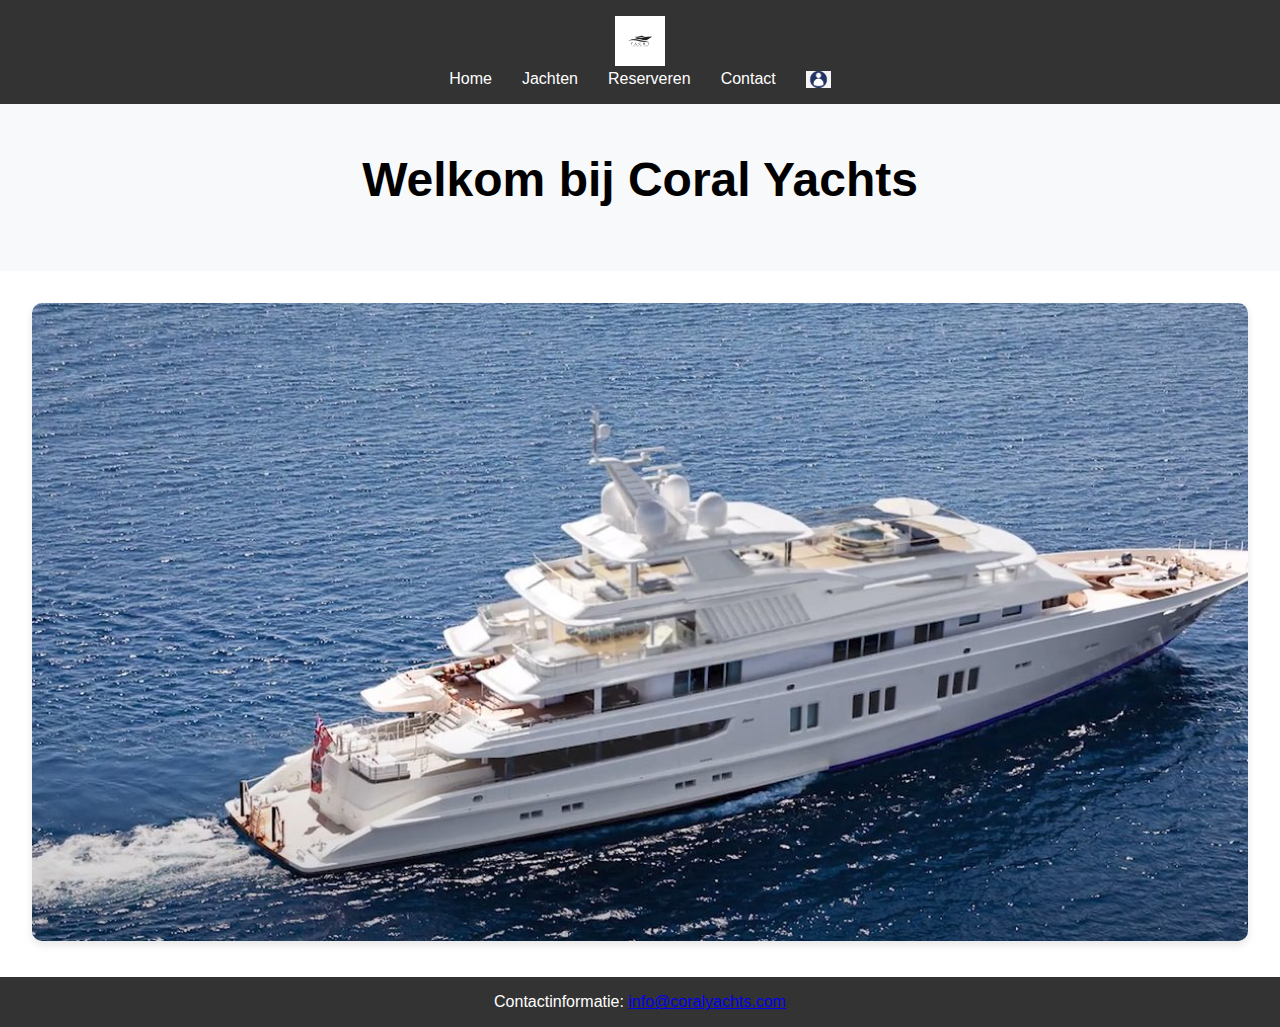
==== project 2/index.html @ 58f59e23 "CoralYachts-code" ====
<!DOCTYPE html>
<html lang="en">

<head>
    <meta charset="UTF-8">
    <meta name="viewport" content="width=device-width, initial-scale=1.0">
    <title>Coral Yachts</title>
    <link rel="stylesheet" href="styles.css">
</head>

<body>

    <header>
        <nav>
            <div id="logo">
                <img src="jachtlogo.jpg" alt="Coral Yachts Logo" width="150"><!-- Consider adding a logo image -->
            </div>
            <ul class="navbar">
                <li><a href="index.html" class="nav-link active">Home</a></li>
                <li><a href="Jachten.html" class="nav-link">Jachten</a></li>
                <li><a href="Reserveren.html" class="nav-link">Reserveren</a></li>
                <li><a href="Contact.html" class="nav-link">Contact</a></li>
                <li><a href="login.html" class="nav-link">
                        <img src="login-icon.png" alt="Inloggen" class="login-icon">
                    </a>
                </li>
            </ul>
        </nav>
    </header>

    <section id="hero">
        <div class="hero-text">
            <h1>Welkom bij Coral Yachts</h1>
        </div>
    </section>

    <section id="yachts">
        <div class="yacht-image">
            <img src="my1.jpg" alt="Coral Yacht" width="100%">
        </div>
    </section>

    <footer>
        <div class="footer-content">
            <p>Contactinformatie: <a href="mailto:info@coralyachts.com">info@coralyachts.com</a></p>
        </div>
    </footer>

</body>

</html>
---- project 2/styles.css ----
/* Universal Styles */
* {
    margin: 0;
    padding: 0;
    box-sizing: border-box;
    font-family: 'Segoe UI', Tahoma, Geneva, Verdana, sans-serif;
}

/* Header Styles */
header {
    background-color: #333;
    color: #fff;
    padding: 1rem 2rem;
    text-align: center;
}

nav ul {
    list-style-type: none;
    display: flex;
    justify-content: center;
    align-items: center;
}

nav ul li {
    margin: 0 15px;
}

nav ul li a {
    text-decoration: none;
    color: #fff;
    transition: color 0.3s ease;
}

nav ul li a:hover {
    color: #ffc107;
}

/* Hero Section Styles */
#hero {
    background-color: #f8f9fa;
    padding: 3rem;
    text-align: center;
}

#hero h1 {
    font-size: 3rem;
    margin-bottom: 1rem;
}

/* Yachts Section Styles */
#yachts {
    text-align: center;
    padding: 2rem;
}

#yachts img {
    max-width: 100%;
    height: auto;
    border-radius: 10px;
    box-shadow: 0 4px 8px rgba(0, 0, 0, 0.1);
}

/* Footer Styles */
footer {
    background-color: #333;
    color: #fff;
    text-align: center;
    padding: 1rem 2rem;
    position: relative;
}

/* Navigation Icons */
.login-icon {
    width: 25px;
    vertical-align: middle;
}
/* CSS-code om de afbeelding proportioneel kleiner te maken */
#logo img {
    width: 50px;
    height: auto;
}
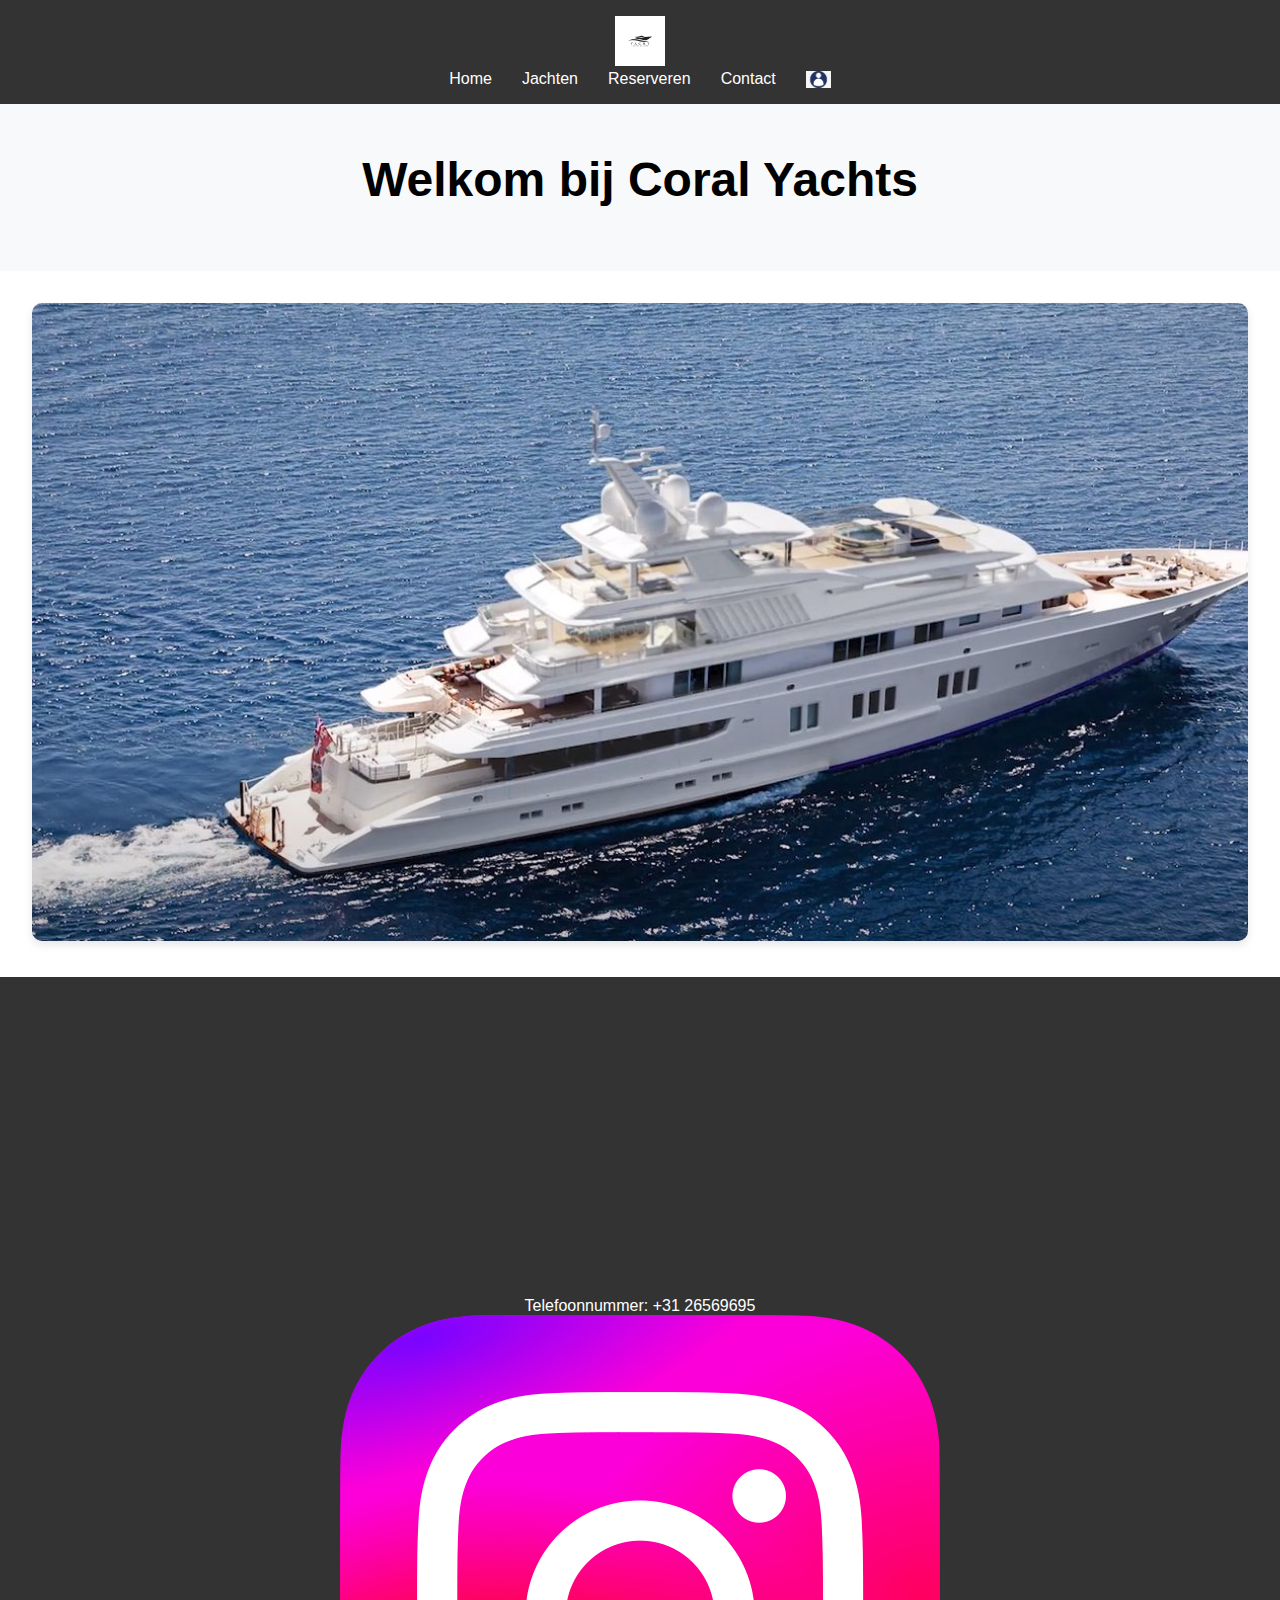
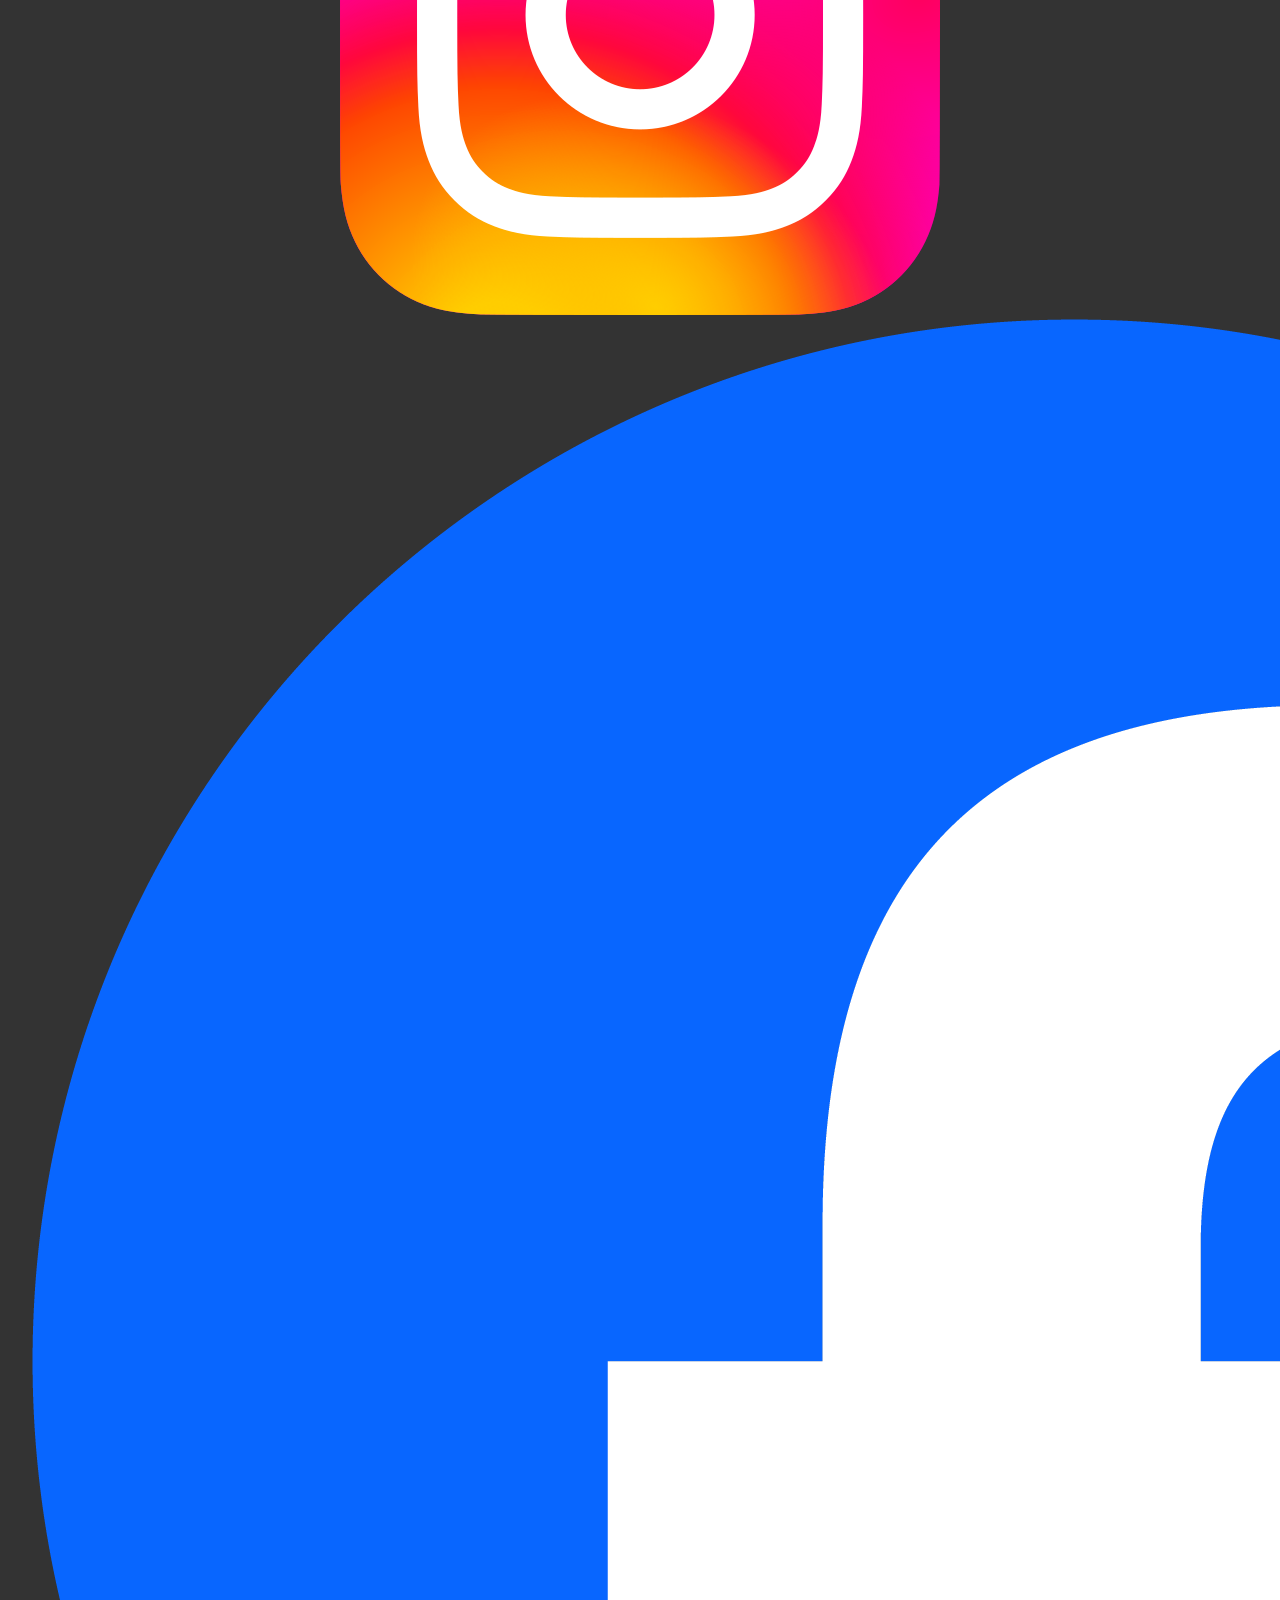
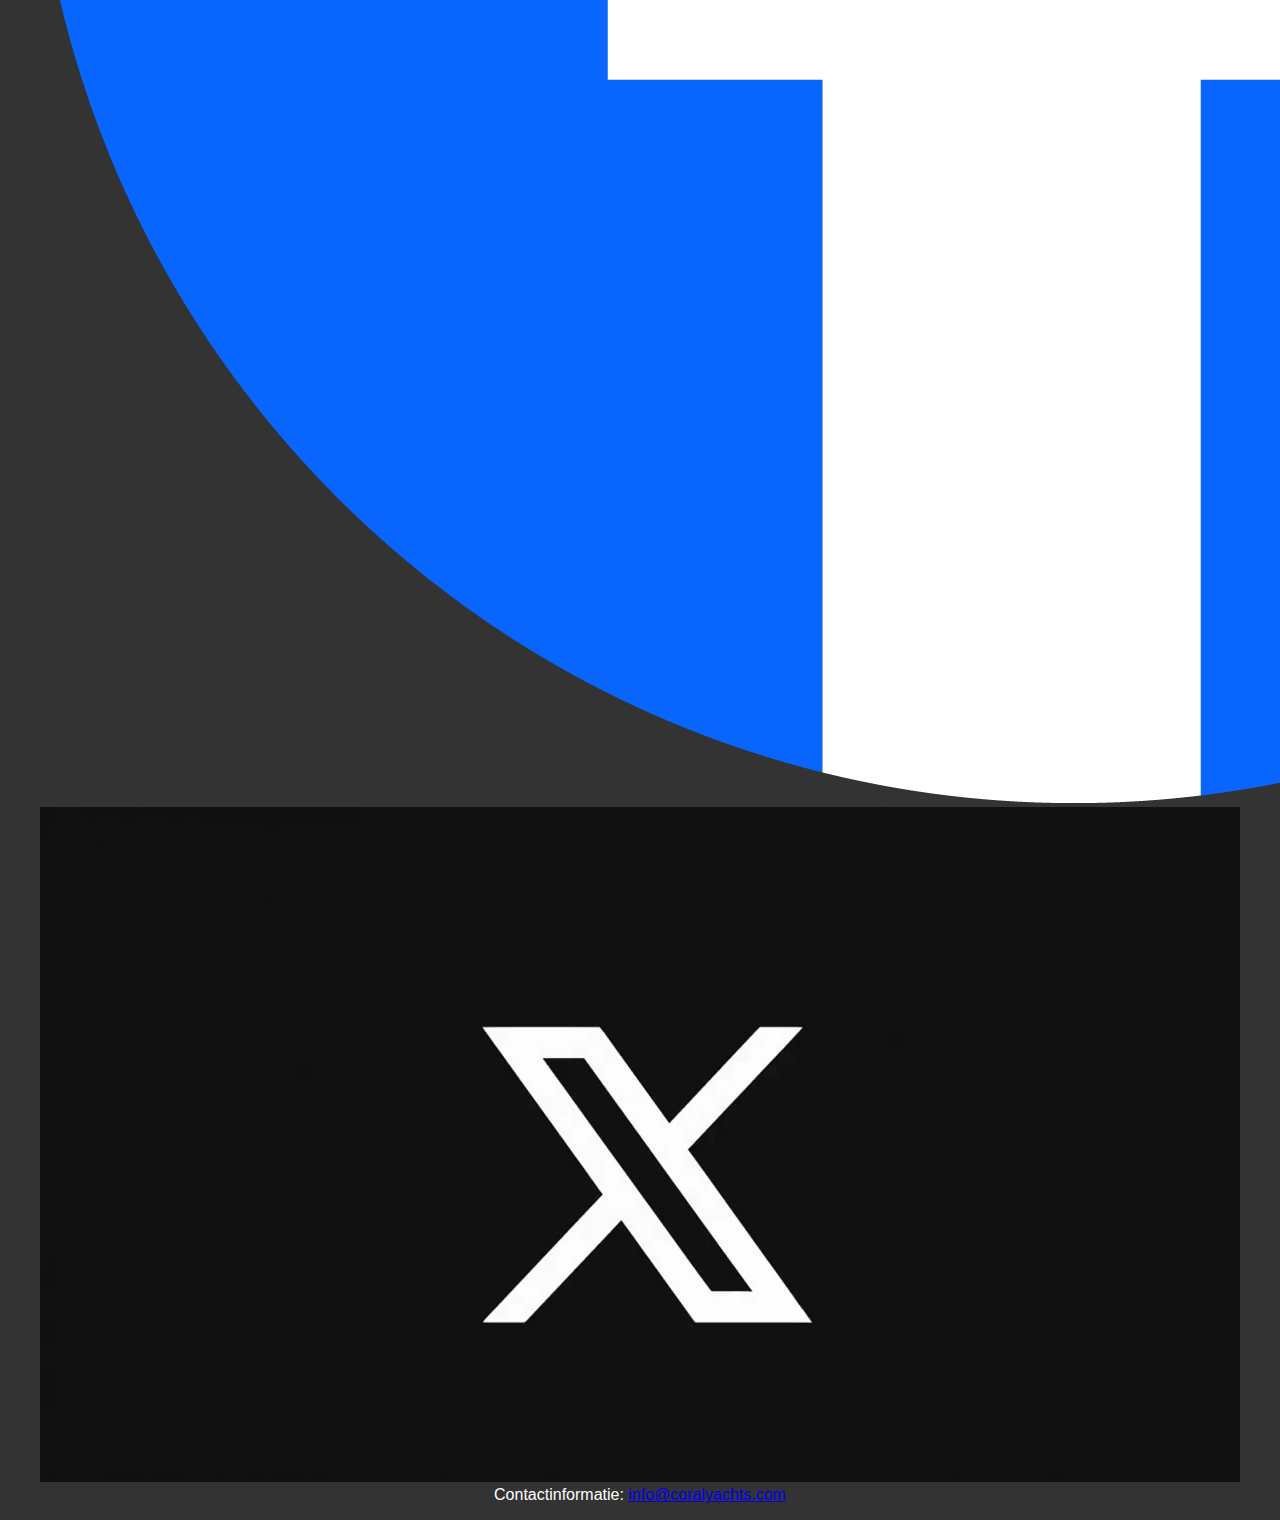
==== commit 144a9f81: "Update index.html" ====
--- a/project 2/index.html
+++ b/project 2/index.html
@@ -41,6 +41,22 @@
     </section>
 
     <footer>
+        <iframe src="https://www.google.com/maps/embed?pb=!1m18!1m12!1m3!1d2444.9513560123905!2d5.968986312143225!3d52.207931471864235!2m3!1f0!2f0!3f0!3m2!1i1024!2i768!4f13.1!3m3!1m2!1s0x47c7b882276703df%3A0x2c7987fa5413b368!2sAventus%2C%20Laan%20van%20de%20Mensenrechten%20Apeldoorn!5e0!3m2!1snl!2snl!4v1698666446400!5m2!1snl!2snl" width="400" height="300" style="border:0;" allowfullscreen="" loading="lazy" referrerpolicy="no-referrer-when-downgrade"></iframe>
+      
+        <p>Telefoonnummer: +31 26569695</p> <!-- Voeg je eigen telefoonnummer toe -->
+    
+        <div class="social-icons">
+            <a href="https://www.instagram.com/jouwprofiel" target="_blank">
+                <img src="path_to_instagram_icon.png" alt="Instagram" />
+            </a>
+            <a href="https://www.facebook.com/jouwprofiel" target="_blank">
+                <img src="path_to_facebook_icon.png" alt="Facebook" />
+            </a>
+            <a href="https://twitter.com/jouwprofiel" target="_blank">
+                <img src="path_to_twitter_icon.png" alt="X" />
+            </a>
+            
+        </div>
         <div class="footer-content">
             <p>Contactinformatie: <a href="mailto:info@coralyachts.com">info@coralyachts.com</a></p>
         </div>
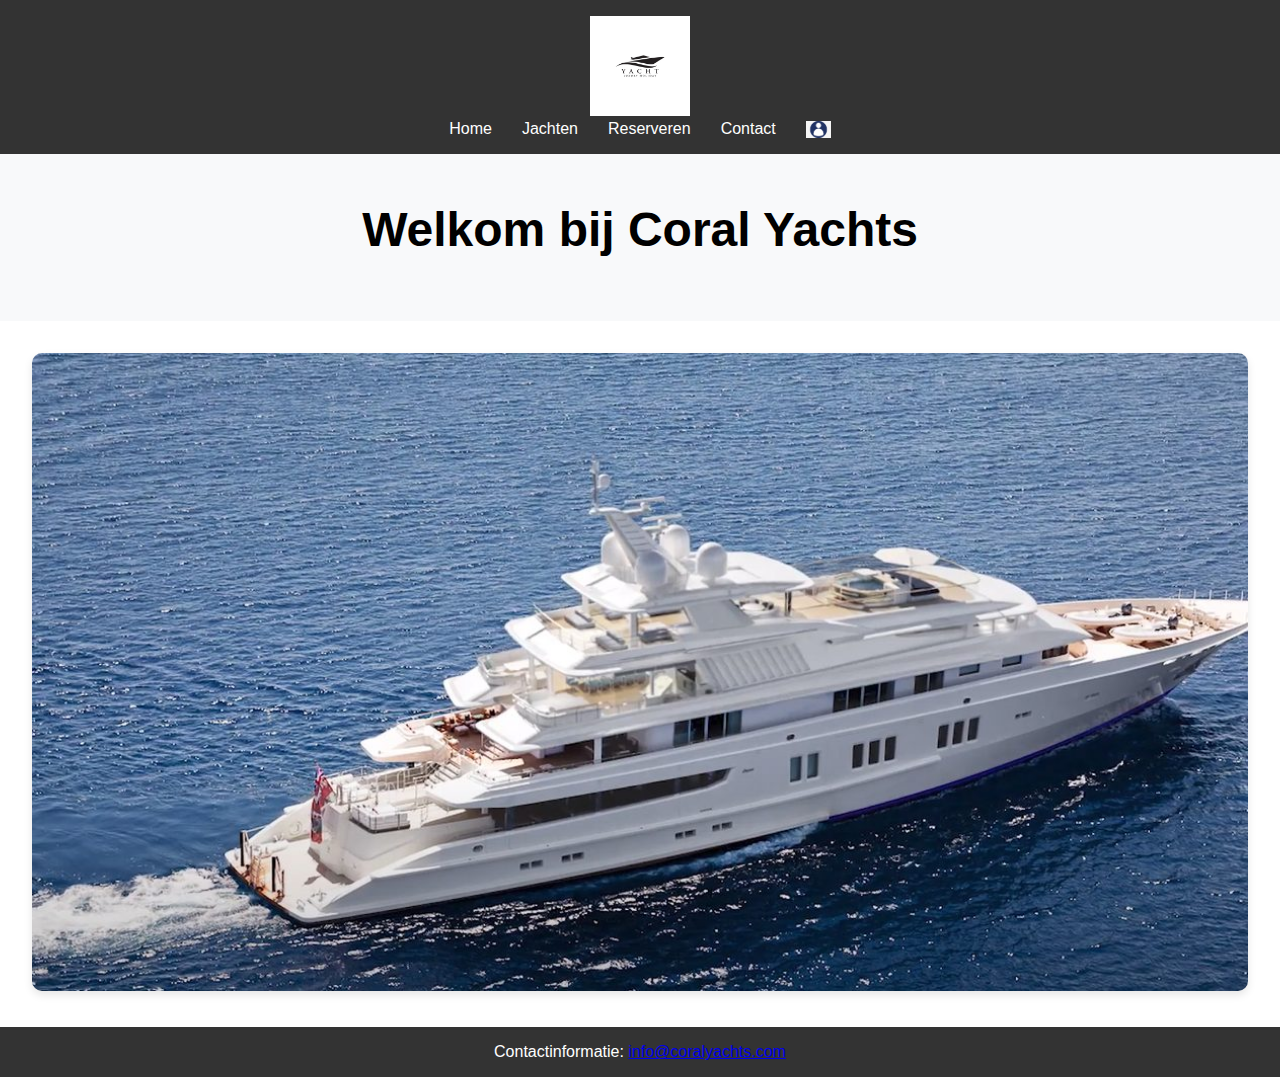
==== commit 30f1e662: "ghn" ====
--- a/project 2/index.html
+++ b/project 2/index.html
@@ -41,22 +41,6 @@
     </section>
 
     <footer>
-        <iframe src="https://www.google.com/maps/embed?pb=!1m18!1m12!1m3!1d2444.9513560123905!2d5.968986312143225!3d52.207931471864235!2m3!1f0!2f0!3f0!3m2!1i1024!2i768!4f13.1!3m3!1m2!1s0x47c7b882276703df%3A0x2c7987fa5413b368!2sAventus%2C%20Laan%20van%20de%20Mensenrechten%20Apeldoorn!5e0!3m2!1snl!2snl!4v1698666446400!5m2!1snl!2snl" width="400" height="300" style="border:0;" allowfullscreen="" loading="lazy" referrerpolicy="no-referrer-when-downgrade"></iframe>
-      
-        <p>Telefoonnummer: +31 26569695</p> <!-- Voeg je eigen telefoonnummer toe -->
-    
-        <div class="social-icons">
-            <a href="https://www.instagram.com/jouwprofiel" target="_blank">
-                <img src="path_to_instagram_icon.png" alt="Instagram" />
-            </a>
-            <a href="https://www.facebook.com/jouwprofiel" target="_blank">
-                <img src="path_to_facebook_icon.png" alt="Facebook" />
-            </a>
-            <a href="https://twitter.com/jouwprofiel" target="_blank">
-                <img src="path_to_twitter_icon.png" alt="X" />
-            </a>
-            
-        </div>
         <div class="footer-content">
             <p>Contactinformatie: <a href="mailto:info@coralyachts.com">info@coralyachts.com</a></p>
         </div>
--- a/project 2/styles.css
+++ b/project 2/styles.css
@@ -76,6 +76,6 @@
 }
 /* CSS-code om de afbeelding proportioneel kleiner te maken */
 #logo img {
-    width: 50px;
+    width: 100px;
     height: auto;
 }
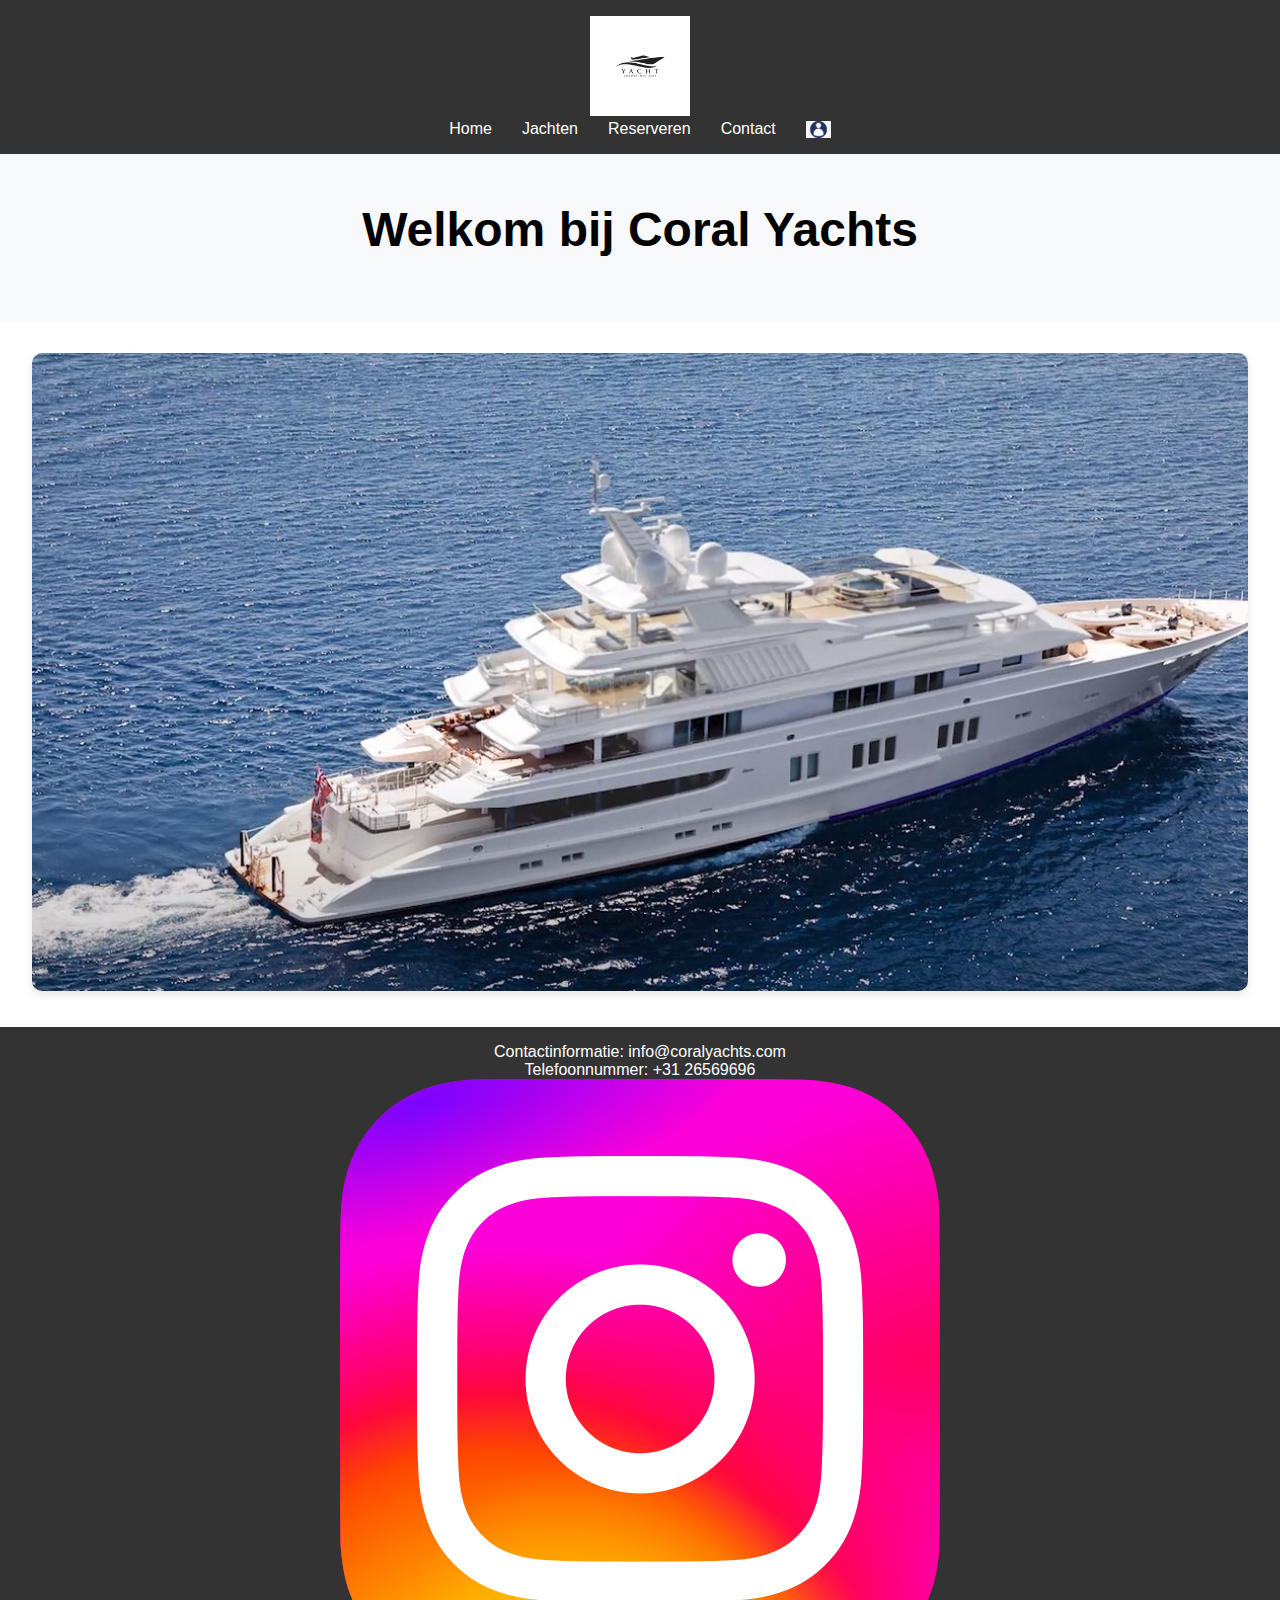
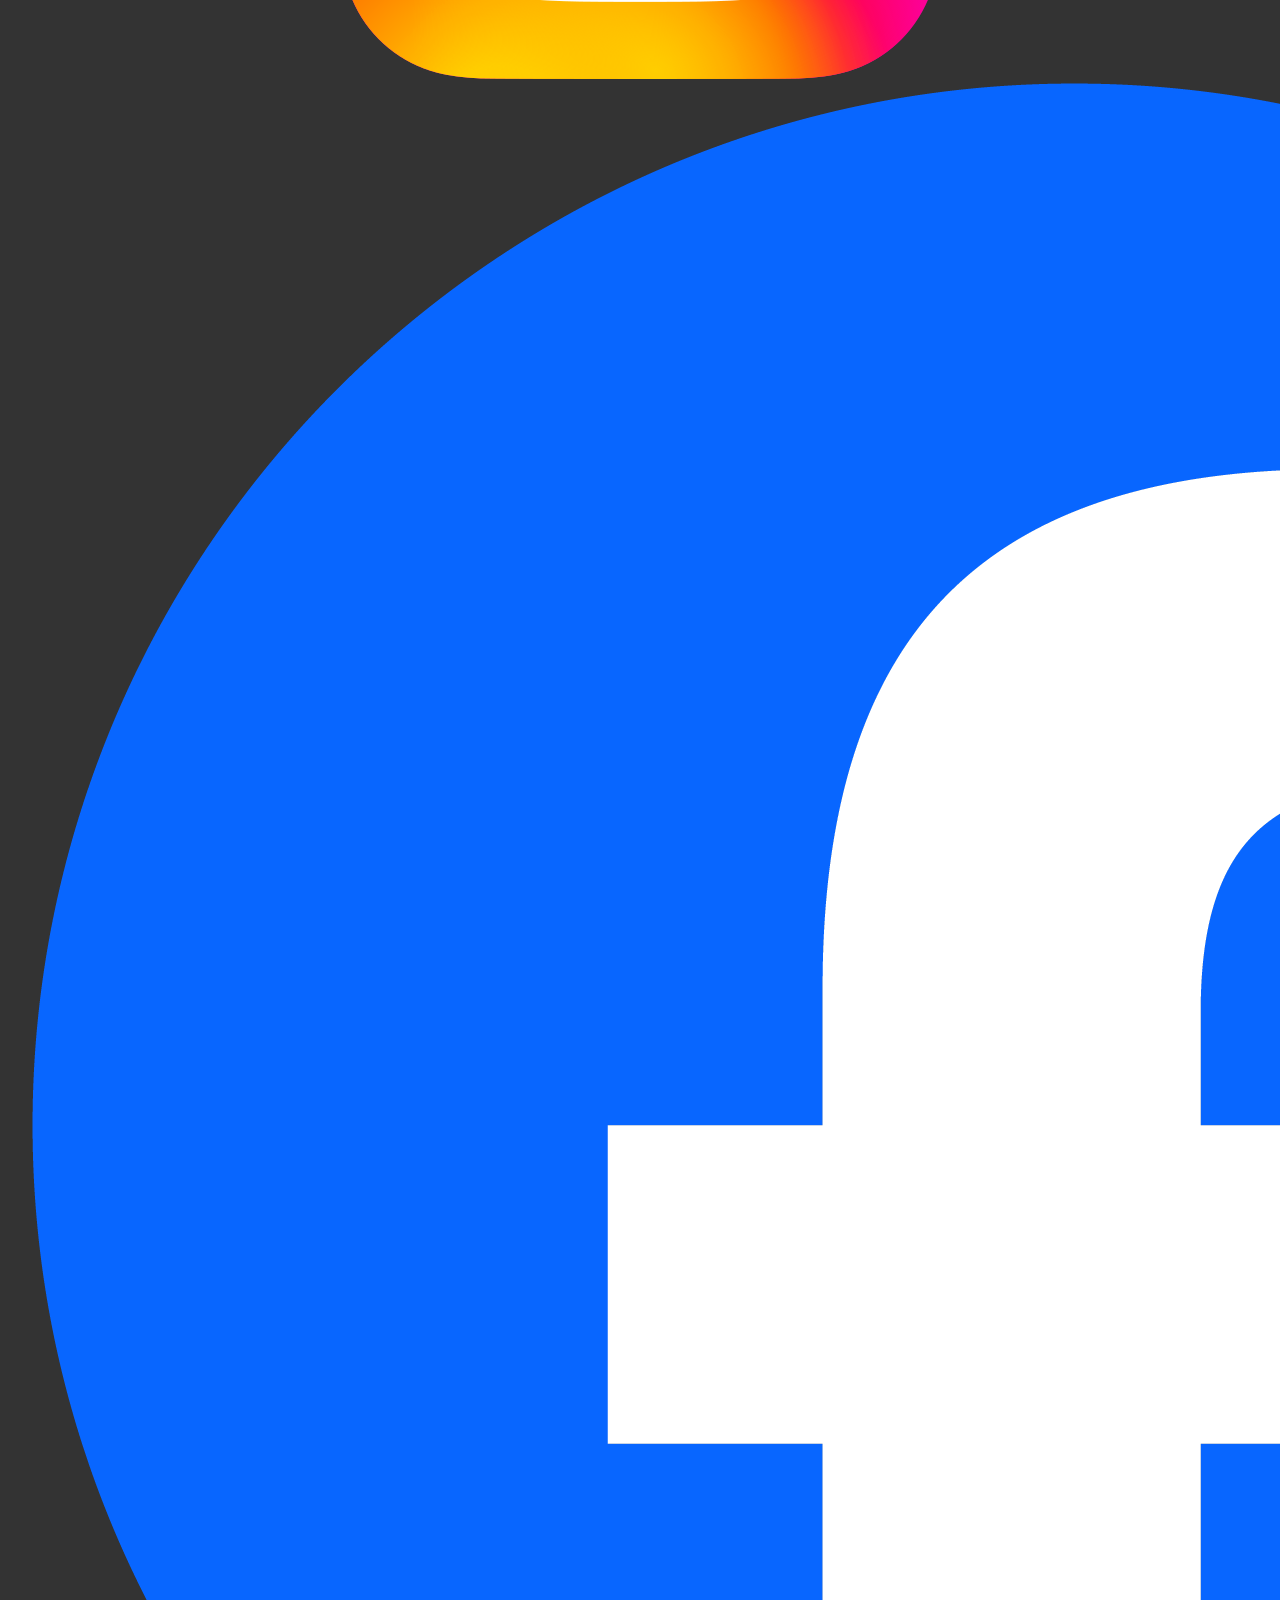
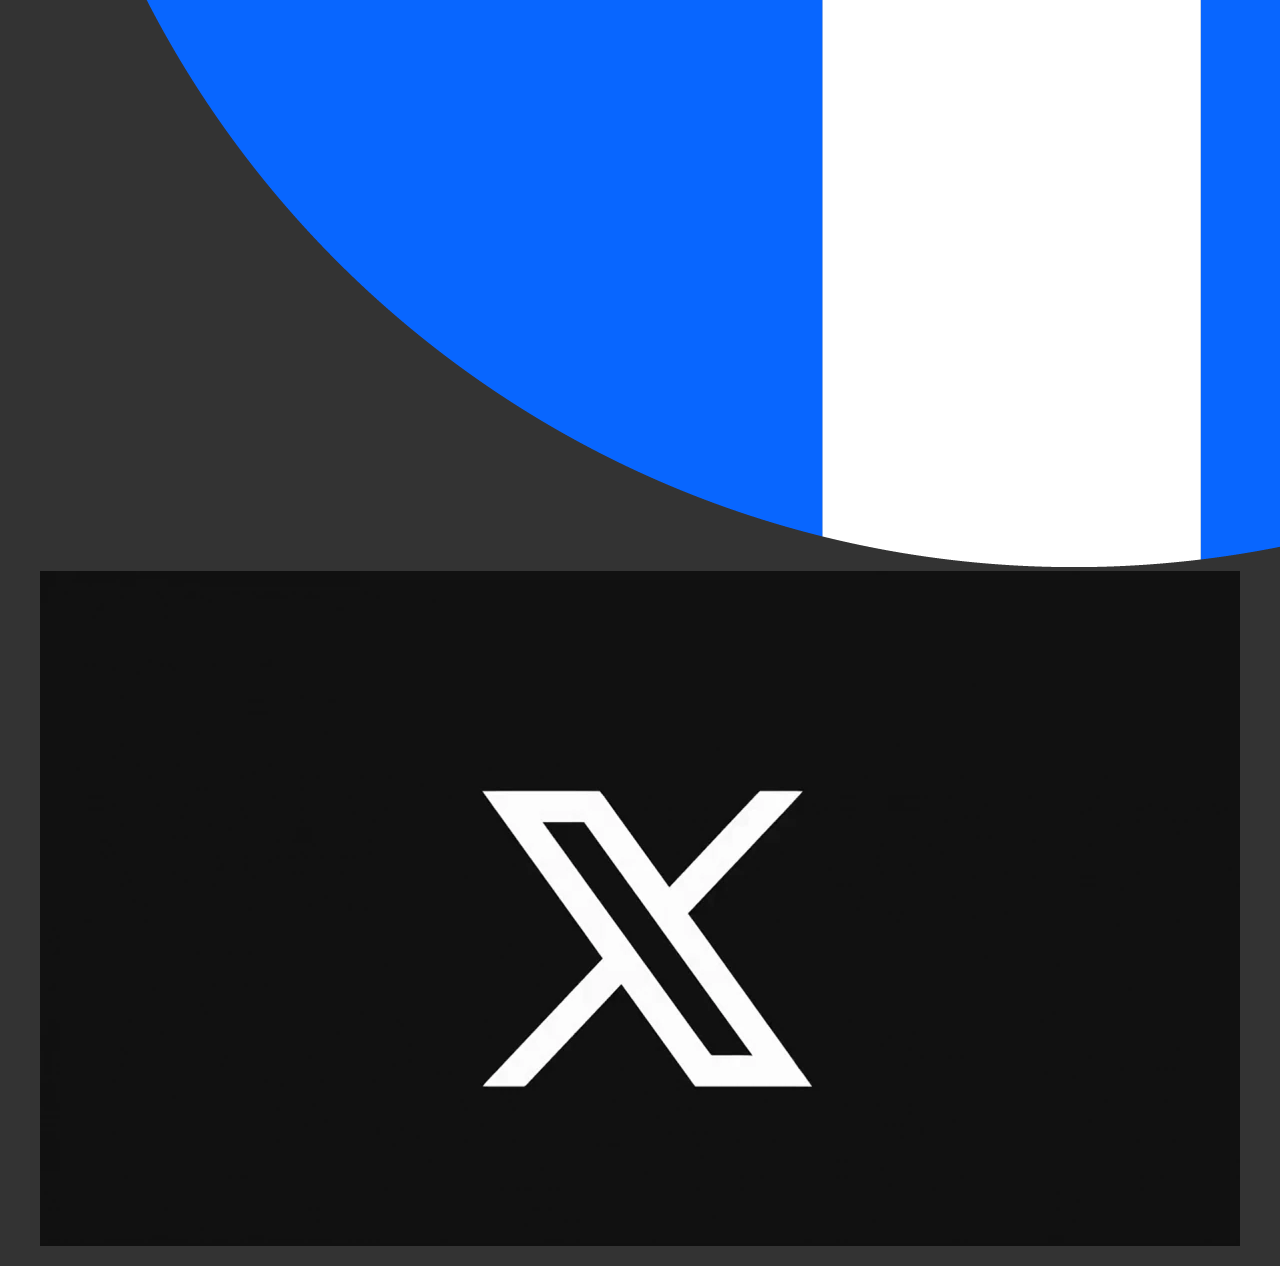
==== commit ccd11c7b: "GM" ====
--- a/project 2/index.html
+++ b/project 2/index.html
@@ -41,8 +41,21 @@
     </section>
 
     <footer>
-        <div class="footer-content">
-            <p>Contactinformatie: <a href="mailto:info@coralyachts.com">info@coralyachts.com</a></p>
+        <p>Contactinformatie: info@coralyachts.com</p>
+        <p>Telefoonnummer: +31 26569696</p> <!-- Voeg je eigen telefoonnummer toe -->
+    
+        <div class="social-icons">
+            <a href="https://www.instagram.com/jouwprofiel" target="_blank">
+                <img src="path_to_instagram_icon.png" alt="Instagram" />
+            </a>
+            <a href="https://www.facebook.com/jouwprofiel" target="_blank">
+                <img src="path_to_facebook_icon.png" alt="Facebook" />
+            </a>
+            <a href="https://twitter.com/jouwprofiel" target="_blank">
+                <img src="path_to_twitter_icon.png" alt="X" />
+            </a>
+            
+        </div>
         </div>
     </footer>
 
